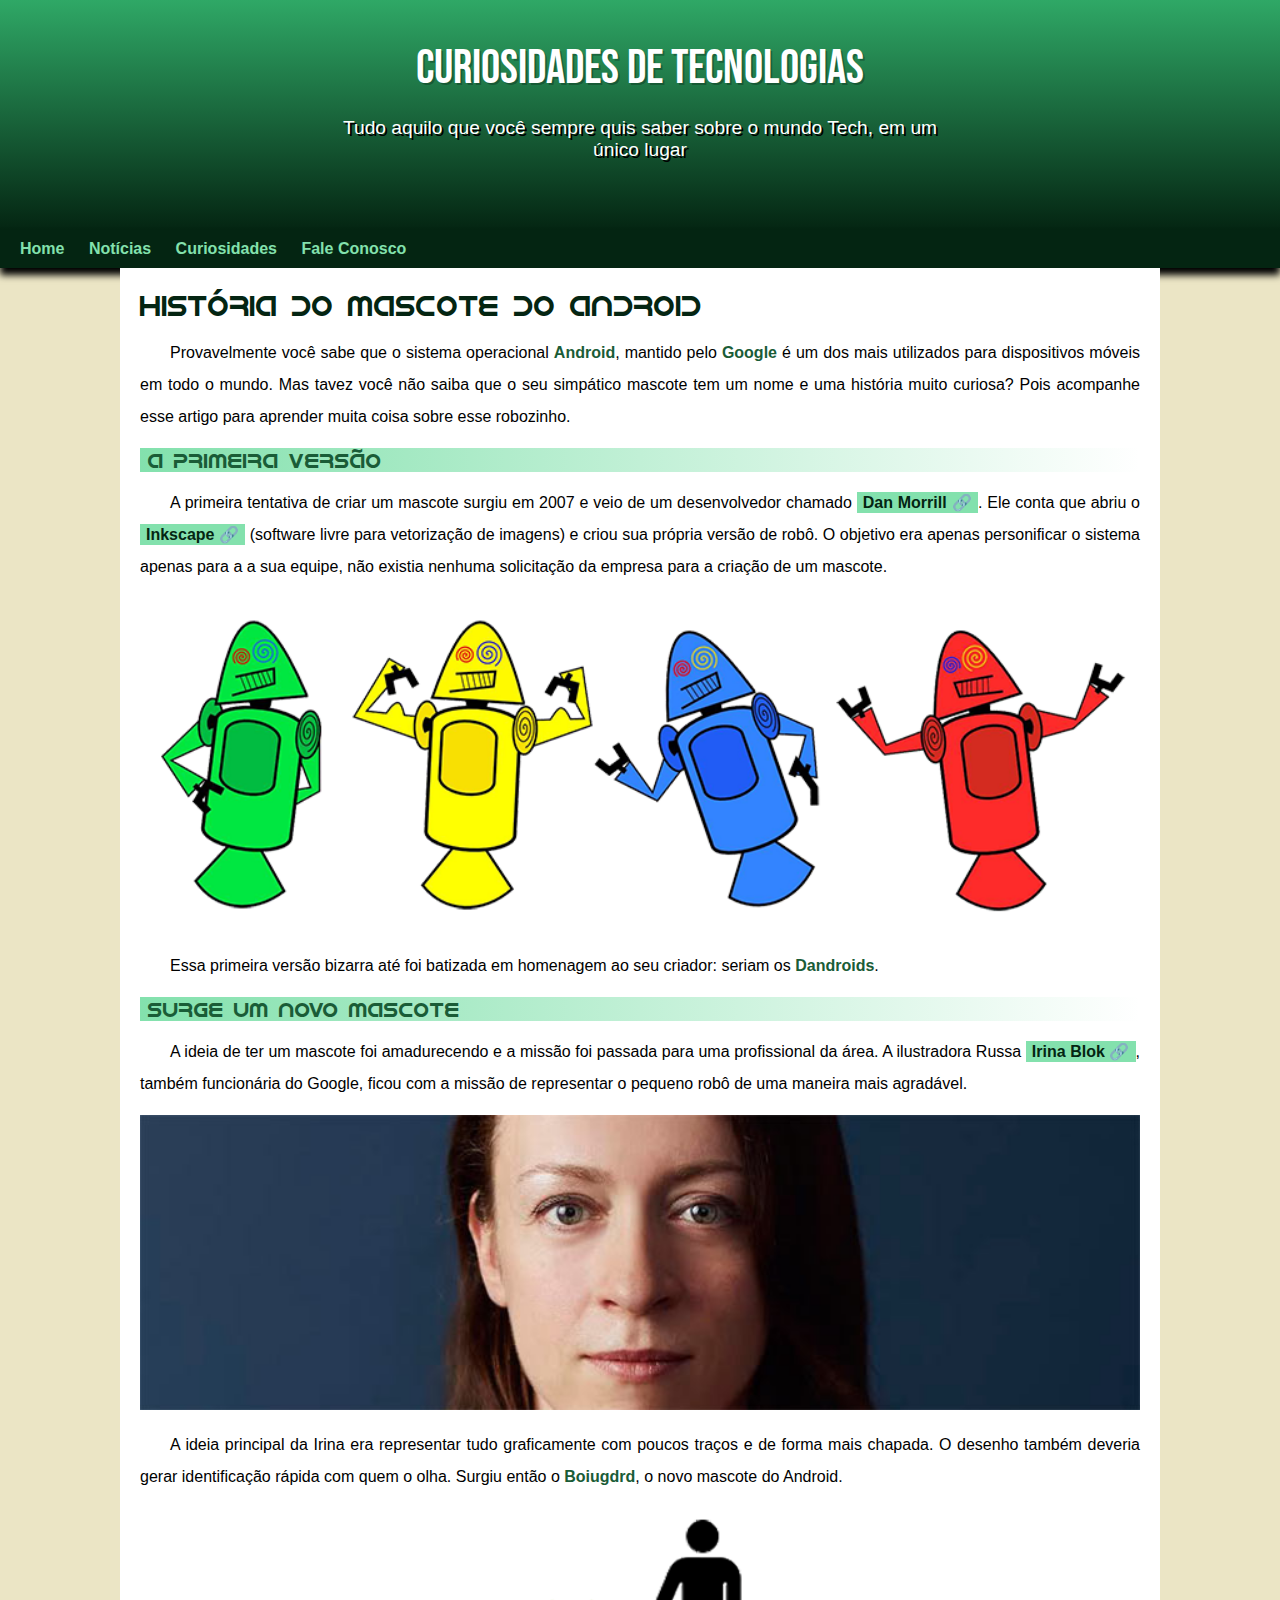
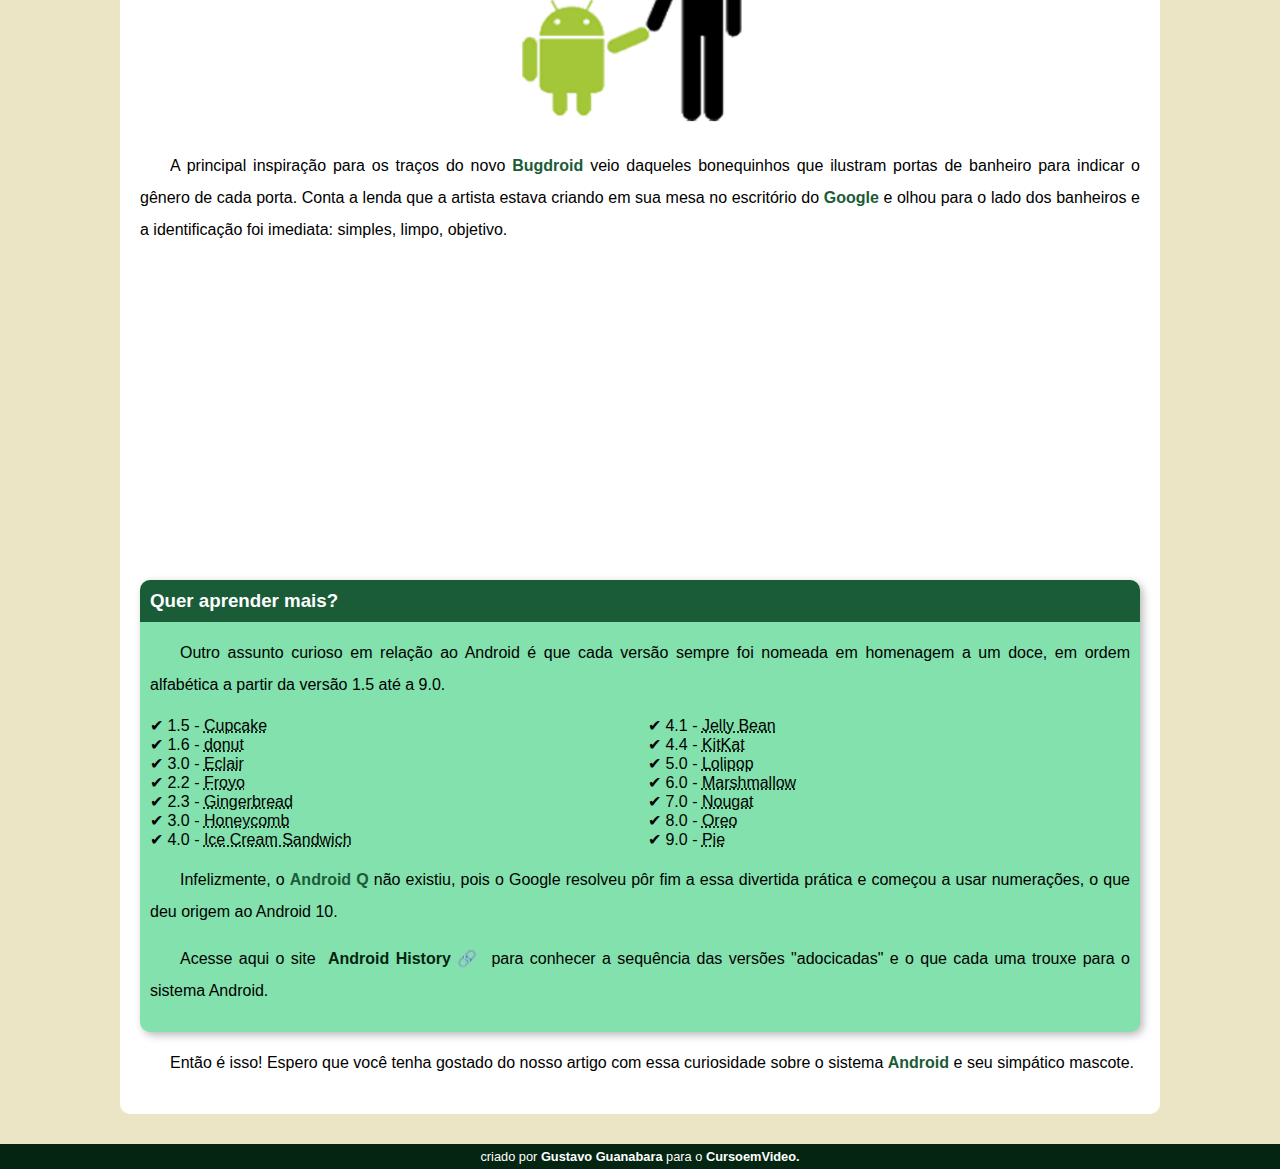
==== index.html @ 137b70c9 "novo site" ====
<!DOCTYPE html>
<html lang="pt-br">
<head>
    <meta charset="UTF-8">
    <meta http-equiv="X-UA-Compatible" content="IE=edge">
    <meta name="viewport" content="width=device-width, initial-scale=1.0">
    <title>Como surgiu o mascote do Android</title>
    <link rel="shortcut icon" href="imagens/favicon.ico" type="image/x-icon">
    <link rel="stylesheet" href="estilo/style.css">
</head>
<body>
    <header>
        <h1>Curiosidades de Tecnologias</h1>
        <p>Tudo aquilo que você sempre quis saber sobre o mundo Tech, em um único lugar</p>
    </header>
    <nav>
        <a href="#">Home</a>
        <a href="#">Notícias</a>
        <a href="#">Curiosidades</a>
        <a href="#">Fale Conosco</a>
    </nav>
    <main>
        <article>
                <h1>
                    História do Mascote do Android
                </h1>

                <p>
                    Provavelmente você sabe que o sistema operacional <strong>Android</strong>, mantido pelo <strong>Google</strong> é um dos mais utilizados para dispositivos móveis em todo o mundo. Mas tavez você não saiba que o seu simpático mascote tem um nome e uma história muito curiosa? Pois acompanhe esse artigo para aprender muita coisa sobre esse robozinho.

                </p>
                
                <h2>
                    A primeira versão
                </h2>
                
                <p>
                    A primeira tentativa de criar um mascote surgiu em 2007 e veio de um desenvolvedor chamado <a href="https://androidcommunity.com/dan-morrill-shows-us-the-android-mascot-that-almost-was-20130103/" target="_blank" class="externo">Dan Morrill</a>. Ele conta que abriu o <a href="https://inkscape.org/pt-br/" target="_blank" class="externo">Inkscape</a> (software livre para vetorização de imagens) e criou sua própria versão de robô. O objetivo era apenas personificar o sistema apenas para a a sua equipe, não existia nenhuma solicitação da empresa para a criação de um mascote.

                </p>
                
                <picture>
                    <source media="(max-width: 670px)" srcset="imagens/dan-droids-pq.png">
                    <img src="imagens/dan-droids.png" alt="primeiro mascote do Android">
                </picture>
                
                <p>
                    Essa primeira versão bizarra até foi batizada em homenagem ao seu criador: seriam os <strong>Dandroids</strong>.

                </p>
                
                <h2>Surge um novo mascote</h2>
                
                <p>
                    A ideia de ter um mascote foi amadurecendo e a missão foi passada para uma profissional da área. A ilustradora Russa <a href="https://www.irinablok.com/android" target="_blank" class="externo">Irina Blok</a>, também funcionária do Google, ficou com a missão de representar o pequeno robô de uma maneira mais agradável.

                </p>
                
                <picture>
                    <source media="(max-width:670px )" srcset="imagens/irina-blok.pq.pnj"">
                    <img src="imagens/irina-blok.jpg" alt="Irina-block, criadora dp Bugdroid">
                </picture>
                
                <p>
                    A ideia principal da Irina era representar tudo graficamente com poucos traços e de forma mais chapada. O desenho também deveria gerar identificação rápida com quem o olha. Surgiu então o <strong>Boiugdrd</strong>, o novo mascote do Android.

                </p>
                
                <img src="imagens/bugdroid.png" class="pequena" alt="Bugdroid">
                
                <p>
                    A principal inspiração para os traços do novo <strong>Bugdroid</strong> veio daqueles bonequinhos que ilustram portas de banheiro para indicar o gênero de cada porta. Conta a lenda que a artista estava criando em sua mesa no escritório do <strong>Google</strong> e olhou para o lado dos banheiros e a identificação foi imediata: simples, limpo, objetivo.

                </p>
                
                <div class="videos">
                    <iframe width="560" height="315" src="https://www.youtube.com/embed/l2UDgpLz20M" title="YouTube video player" frameborder="0" allow="accelerometer; autoplay; clipboard-write; encrypted-media; gyroscope; picture-in-picture; web-share" allowfullscreen></iframe>
                </div>
               
                <aside>
                  <h3>
                    Quer aprender mais?
                  </h3>
                
                <p>
                    Outro assunto curioso em relação ao Android é que cada versão sempre foi nomeada em homenagem a um doce, em ordem alfabética a partir da versão 1.5 até a 9.0.

                </p>
                
                <ul>
                    <li>1.5 - <abbr title="bolo de copo">Cupcake</abbr></li>
                    <li>1.6 - <abbr title="rosquinha">donut</abbr></li>
                    <li>3.0 - <abbr title="bomba"> Eclair</abbr></li>
                    <li>2.2 - <abbr title="iogurte congelado">Froyo</abbr></li>
                    <li>2.3 - <abbr title="biscoito de gengibre">Gingerbread</abbr></li>
                    <li>3.0 - <abbr title="favo de mel"> Honeycomb</abbr></li>
                    <li>4.0 - <abbr title="sanduiche de sorvete">Ice Cream Sandwich</abbr></li>
                    <li>4.1 - <abbr title="jujuba">Jelly Bean</abbr></li>
                    <li>4.4 - <abbr title="KitKat">KitKat</abbr></li>
                    <li>5.0 - <abbr title="pirulito">Lolipop</abbr></li>
                    <li>6.0 - <abbr title="Marshmallow">Marshmallow</abbr></li>
                    <li>7.0 - <abbr title="torrone">Nougat</abbr></li>
                    <li>8.0 - <abbr title="Oreo">Oreo</abbr></li>
                    <li>9.0 - <abbr title="torta">Pie</abbr></li>
                </ul>
                
                <p>
                    Infelizmente, o <strong>Android Q </strong>não existiu, pois o Google resolveu pôr fim a essa divertida prática e começou a usar numerações, o que deu origem ao Android 10.

                </p>
                
                
                    <p>
                        Acesse aqui o site <a href="https://www.android.com/intl/pt-BR_br/history/#/donut " target="_blank" class="externo">Android History</a> para conhecer a sequência das versões "adocicadas" e o que cada uma trouxe para o sistema Android.
                    </p>
                
                </aside>
                <p>
                    Então é isso! Espero que você tenha gostado do nosso artigo com essa curiosidade sobre o sistema <strong>Android</strong> e seu simpático mascote.
                </p>
        </article>
    </main>
    <footer>
       <p>criado por<a href="https://gustavoguanabara.github.io/" target="_blank"> Gustavo Guanabara</a> para o <a href="https://www.youtube.com/cursoemvideo" target="_blank">CursoemVideo.</a></p>
    </footer>
</body>
</html>
---- estilo/style.css ----
@charset "UTF-8";

@import url('https://fonts.googleapis.com/css2?family=Bebas+Neue&display=swap');

@font-face {
    font-family: 'Android';
    src: url('../fontes/idroid.otf') format('opentype');
    font-weight: normal;
}

:root {
    --cor0: #ebe5c5;
    --cor1: #83e1ad;
    --cor2: #3ddc84;
    --cor3: #2fa866;
    --cor4: #1a5c37;
    --cor5: #042512;

    --fonte-padrao: Arial, Verdana, Helvetica, sans-serif;
    --fonte-destaque: 'bebas neue', cursive;
    --fonte-android: 'Android', cursive;
}

* {
    margin: 0px;
    padding: 0px;
}

body {
    background-color: var(--cor0);
    font-family: var(--fonte-padrao)
}

a.externo::after {
    content: "\00A0\1F517";
}

header {
    background-image: linear-gradient(to bottom, var(--cor3), var(--cor5));
    min-height: 150px;
    text-align: center;
    padding: 40px;
    }

header > h1 {
    color: white;
    font-family: var(--fonte-destaque);
    font-size: 3em;
    font-weight: normal;
    margin-bottom: 20px;
    text-shadow: 2px 2px 0px rgba(0, 0, 0, 0.267);

}

header > p {
color: white;
font-family: var(--fonte-padrao);
font-size: 1.2em;
max-width: 600px;
padding-right: 10px;
padding-left: 10px;
margin: auto;
margin-bottom: 20px;
text-shadow: 2px 2px 0px rgba(0, 0, 0, 315);
}

nav {
    background-color: var(--cor5);
    padding: 10px;
    box-shadow: 0px 7px 7px rgba(0, 0, 0, 363);
}

nav > a {
    color: var(--cor1);
    padding: 10px;
    border-radius: 5px;
    text-decoration: none;
    font-weight: bold;
    transition: 0.5s;
}

nav > a:hover {
    background-color: var(--cor3);
    color: var(--cor5);
}

main {
    background-color: white;
    min-width: 300px;
    max-width: 1000px;
    margin: auto;
    margin-bottom: 30px;
    padding: 20px;
    background-color: white;
    box-shadow: 0px, 0px, 10px rgba(0, 0, 0, 0.507);
    border-bottom-left-radius: 10px;
    border-bottom-right-radius: 10px;

}

main h1 {
    color: var(--cor5);
    font-family: var(--fonte-android);
    font-weight: normal;
    font-size: 1.8em;
}

main h2 {
    font-family: var(--fonte-android);
    color: var(--cor4);
    font-size: 1.3em;
    font-weight: normal;
    background-image: linear-gradient(to right, var(--cor1), transparent);
    text-indent: 8px;
}

main p {
    margin: 15px 0px;
    text-align: justify;
    text-indent: 30px;font-size: 1em;
    line-height: 2em;
}

main strong {
    color:var(--cor4);
    font-weight: bolder;
}

main a {
    text-decoration: none;
    font-weight: bold;
    color: var(--cor5);
    background-color: var(--cor1);
    padding: 2px 6px;
}

main a:hover {
    text-decoration: underline;
    color: var(--cor4);
}

main img {
    width: 100%;
}

main img.pequena {
    max-width: 350px;
    display: block;
    margin: auto;
}

div.video {
    background-color: var(--cor5);
    margin: 0px -20px 30px -20px;
    padding: 20px;
    padding-bottom: 50%;
    position: relative;
}

div.video > iframe {
    position: absolute;
    top: 5%;
    left: 5%;
    width: 90%;
    height: 90%;
}

aside {
    background-color: var(--cor1);
    padding: 10px;
    border-radius: 10px;
    box-shadow: 3px 3px 8px rgba(0, 0, 0, 0.281);
}

aside > h3 {
    background-color: var(--cor4);
    color: white;
    padding: 10px;
    margin: -10px -10px 0px -10px;
    border-radius: 10px 10px 0px 0px;
}
 aside > ul {
    list-style-type: '\2714\00A0';
    list-style-position: inside;
    columns: 2;
 }

footer {
    background-color: var(--cor5);
    color: white;
    text-align: center;
    font-size: 0.8em;
    padding: 5px;
}

footer a {
    color: white;
    font-weight: bolder;
    text-decoration: none;
}

footer a:hover {
text-decoration: underline;
color: var(--cor1);
}
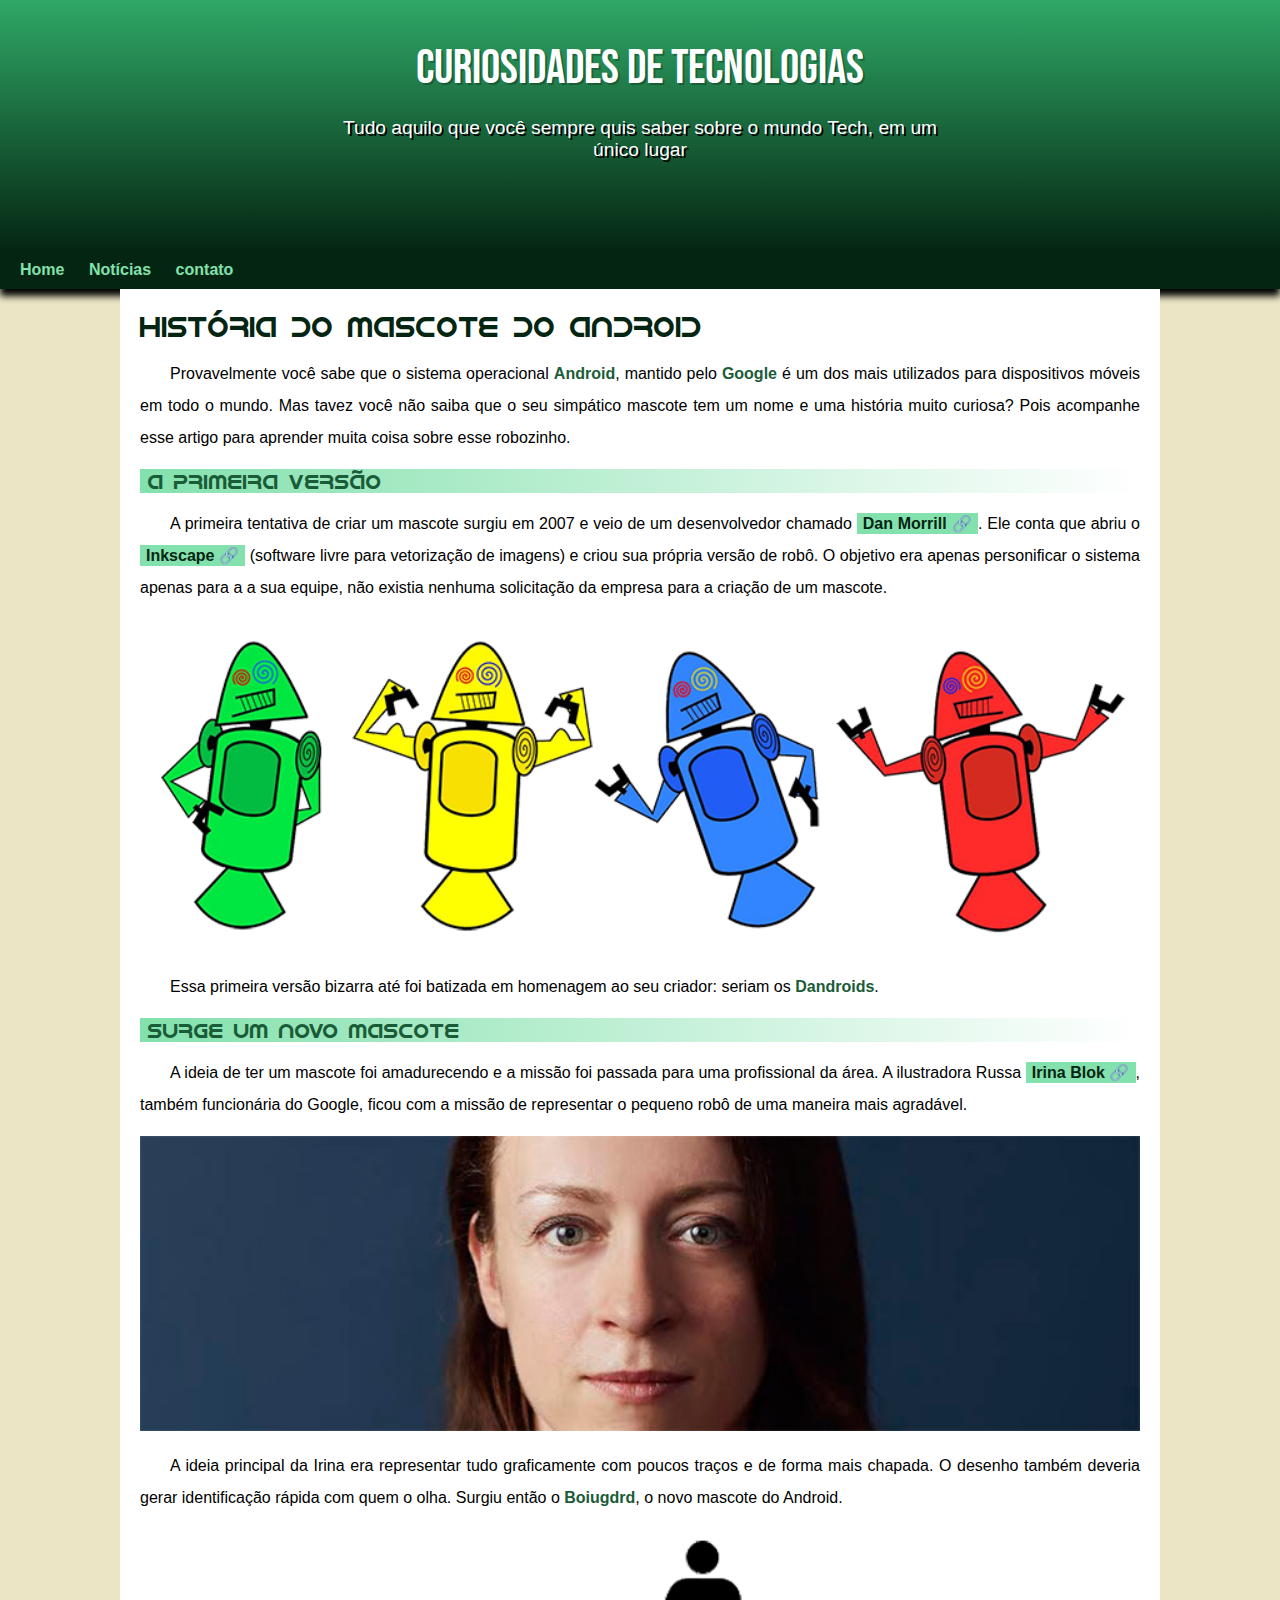
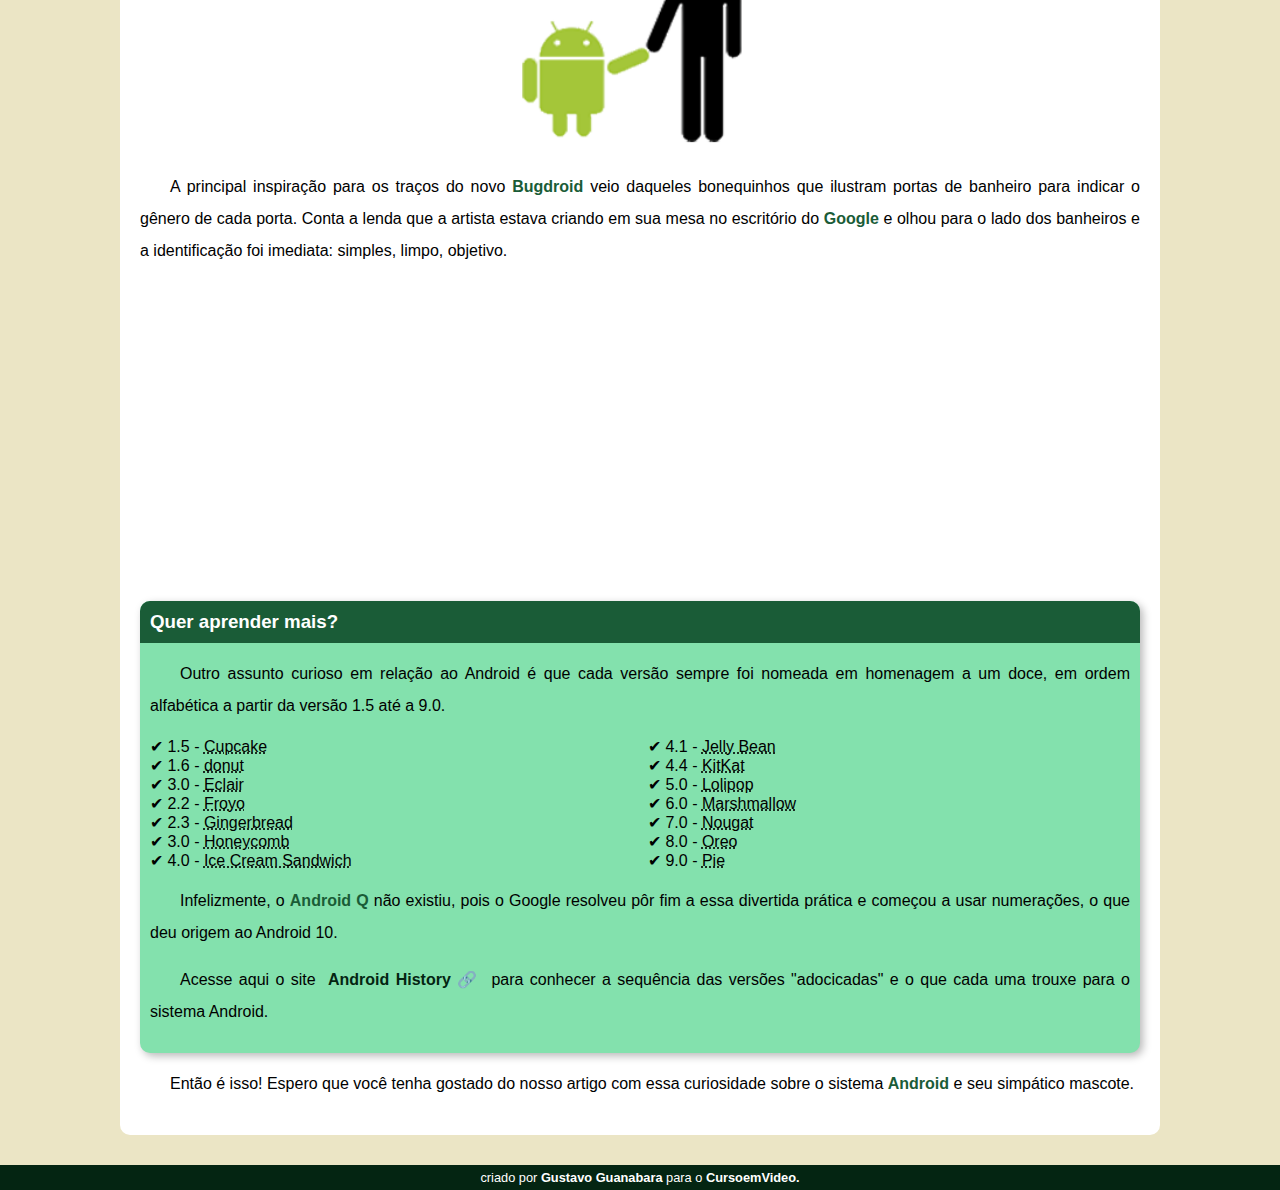
==== commit c5d346fa: "problema de padding corregido" ====
--- a/index.html
+++ b/index.html
@@ -16,8 +16,7 @@
     <nav>
         <a href="#">Home</a>
         <a href="#">Notícias</a>
-        <a href="#">Curiosidades</a>
-        <a href="#">Fale Conosco</a>
+        <a href="#">contato</a>
     </nav>
     <main>
         <article>
--- a/estilo/style.css
+++ b/estilo/style.css
@@ -60,7 +60,7 @@
 padding-right: 10px;
 padding-left: 10px;
 margin: auto;
-margin-bottom: 20px;
+padding-bottom: 50px;
 text-shadow: 2px 2px 0px rgba(0, 0, 0, 315);
 }
 
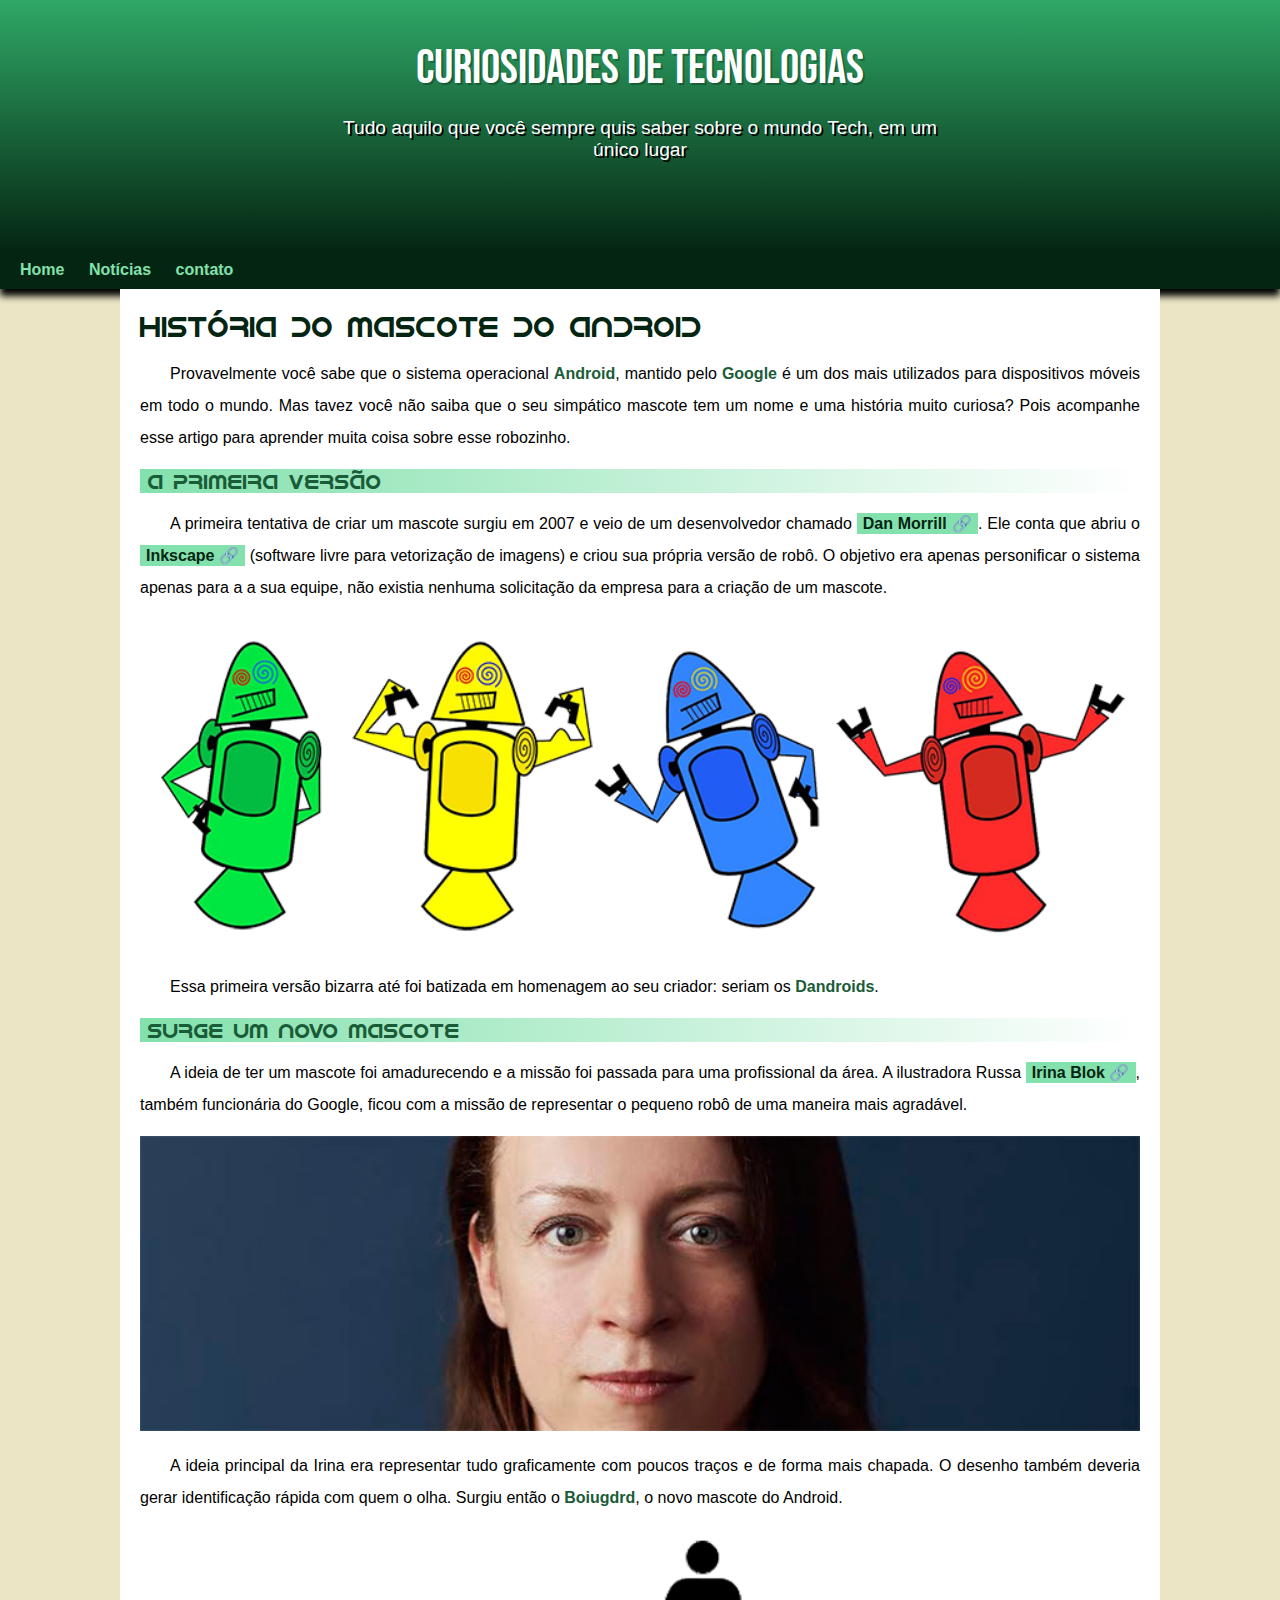
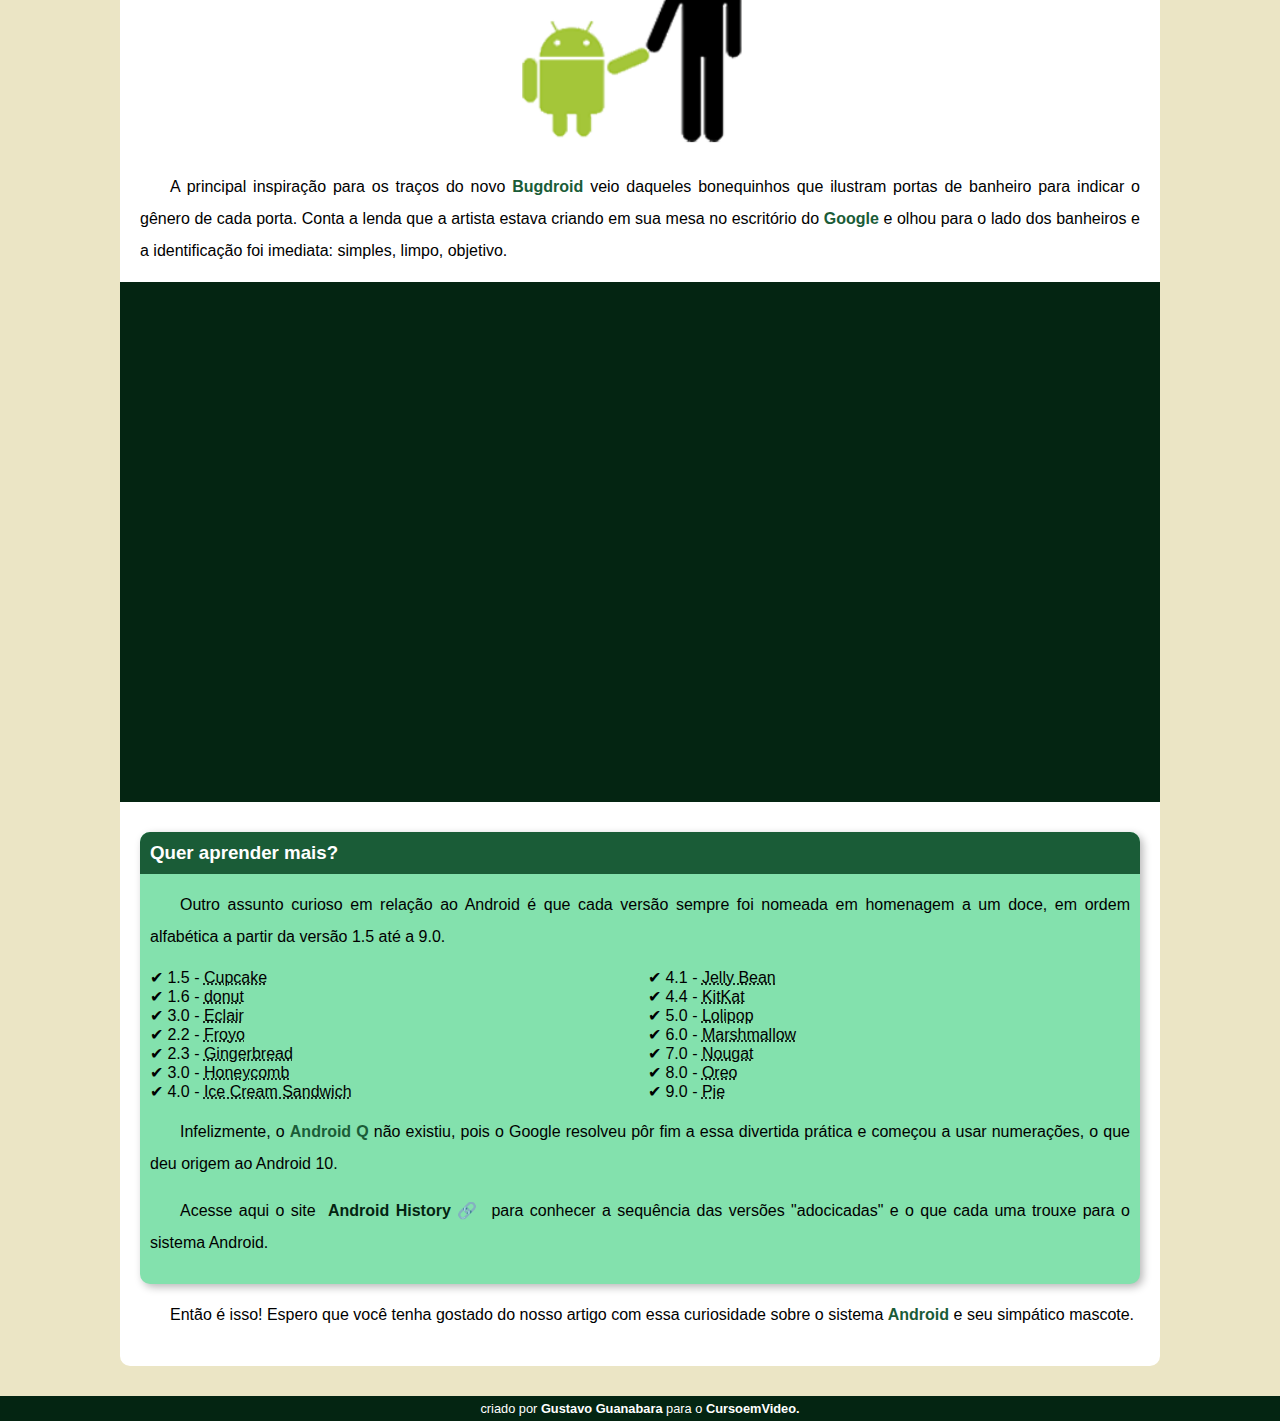
==== commit 5c7d8f41: "atualização" ====
--- a/index.html
+++ b/index.html
@@ -72,7 +72,7 @@
 
                 </p>
                 
-                <div class="videos">
+                <div class="video">
                     <iframe width="560" height="315" src="https://www.youtube.com/embed/l2UDgpLz20M" title="YouTube video player" frameborder="0" allow="accelerometer; autoplay; clipboard-write; encrypted-media; gyroscope; picture-in-picture; web-share" allowfullscreen></iframe>
                 </div>
                
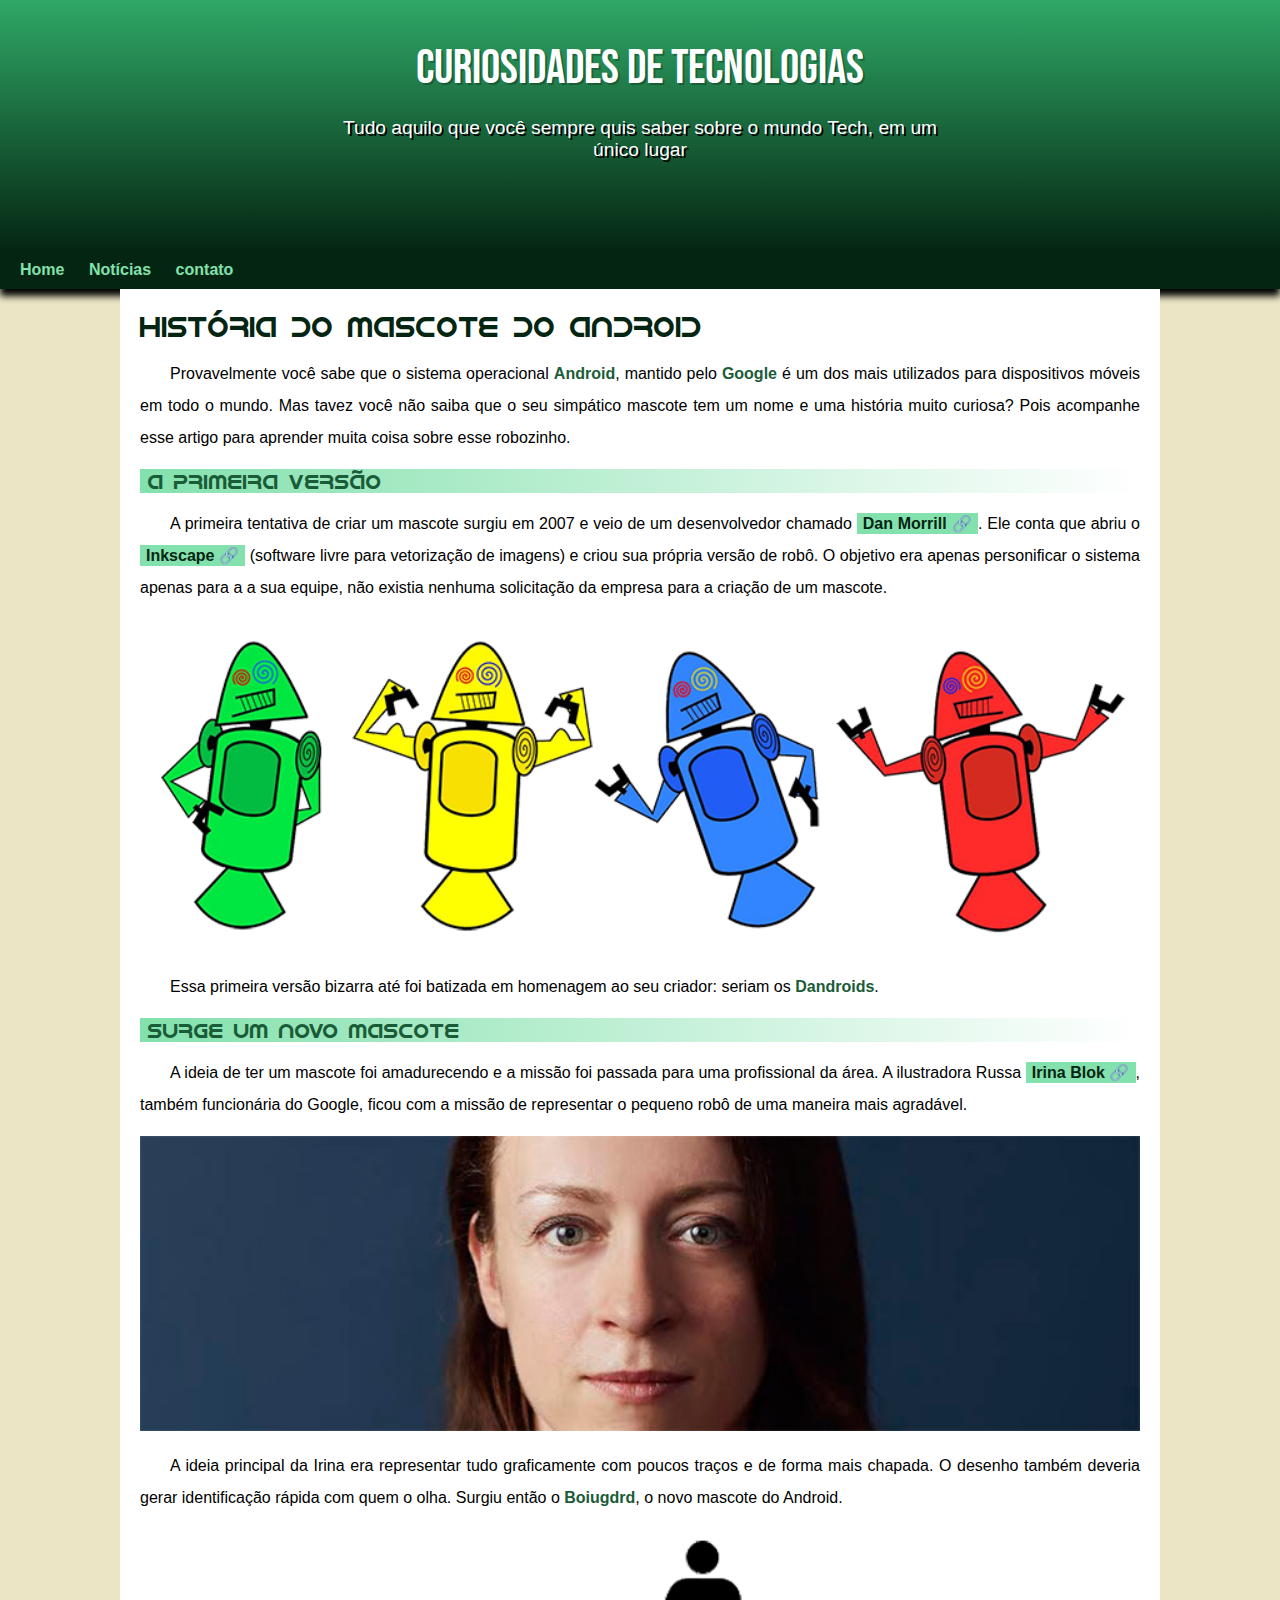
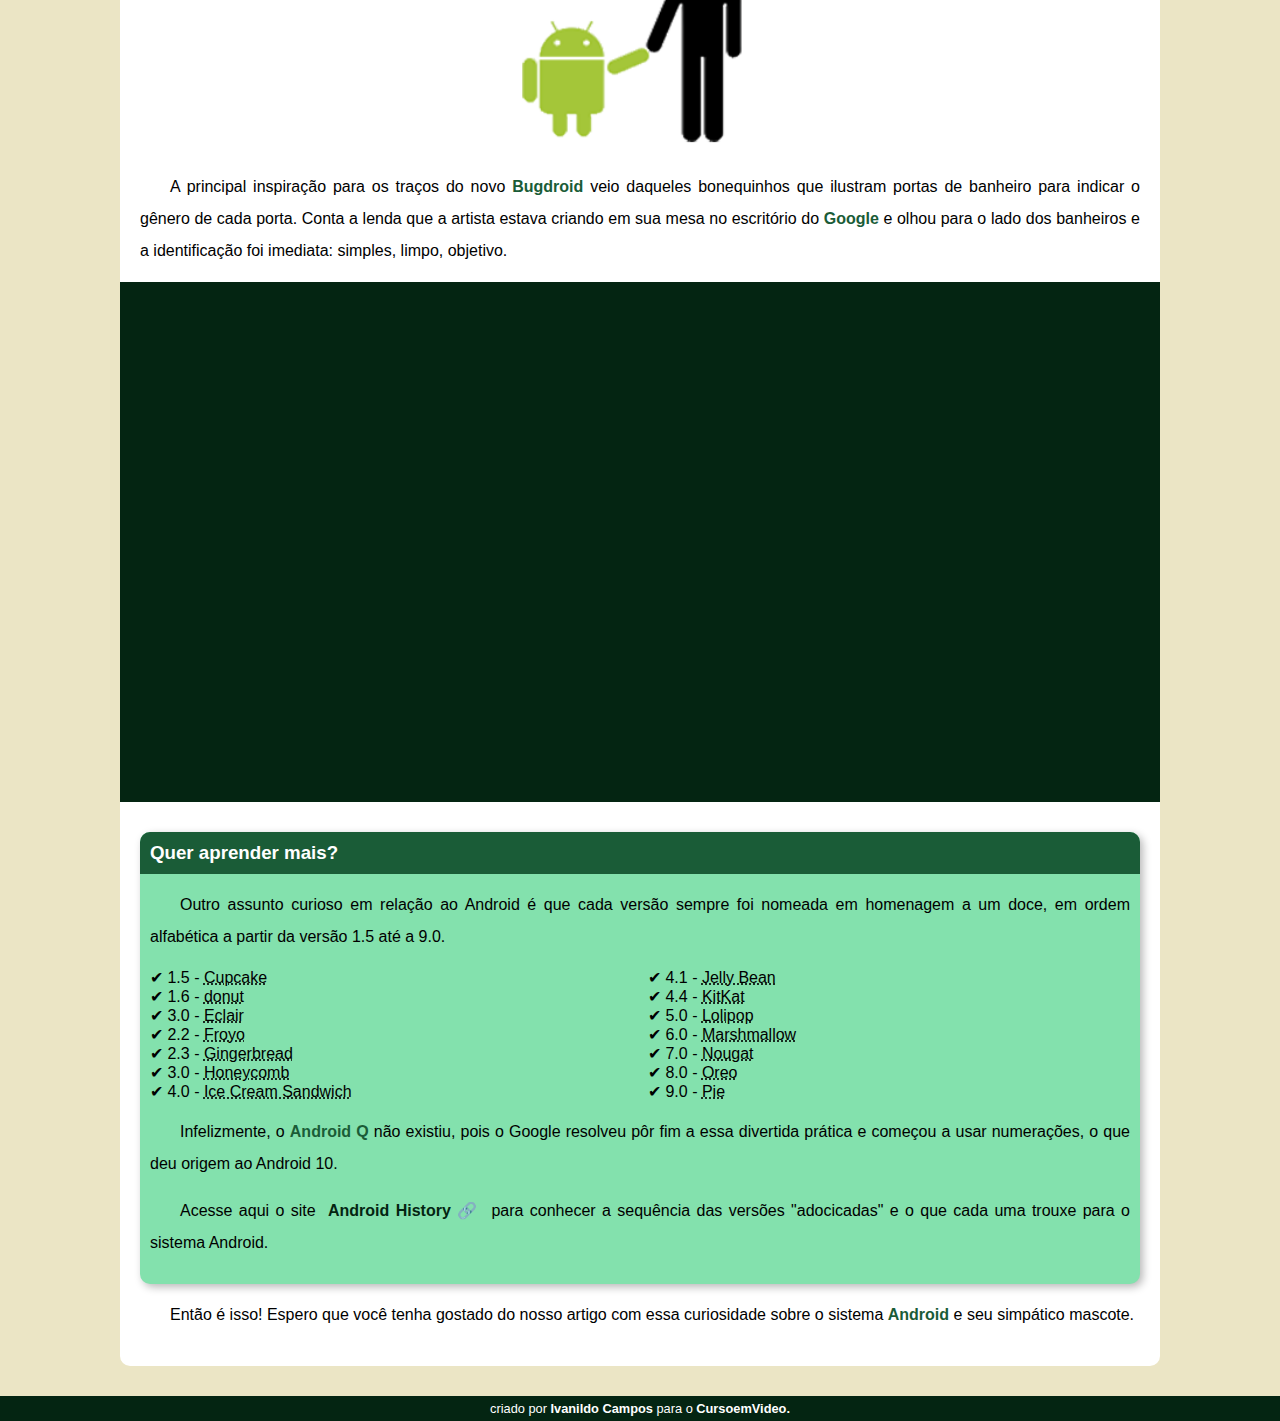
==== commit a04c1033: "atualização footer" ====
--- a/index.html
+++ b/index.html
@@ -1,5 +1,6 @@
 <!DOCTYPE html>
 <html lang="pt-br">
+
 <head>
     <meta charset="UTF-8">
     <meta http-equiv="X-UA-Compatible" content="IE=edge">
@@ -8,6 +9,7 @@
     <link rel="shortcut icon" href="imagens/favicon.ico" type="image/x-icon">
     <link rel="stylesheet" href="estilo/style.css">
 </head>
+
 <body>
     <header>
         <h1>Curiosidades de Tecnologias</h1>
@@ -20,72 +22,93 @@
     </nav>
     <main>
         <article>
-                <h1>
-                    História do Mascote do Android
-                </h1>
+            <h1>
+                História do Mascote do Android
+            </h1>
+
+            <p>
+                Provavelmente você sabe que o sistema operacional <strong>Android</strong>, mantido pelo
+                <strong>Google</strong> é um dos mais utilizados para dispositivos móveis em todo o mundo. Mas tavez
+                você não saiba que o seu simpático mascote tem um nome e uma história muito curiosa? Pois acompanhe esse
+                artigo para aprender muita coisa sobre esse robozinho.
+
+            </p>
+
+            <h2>
+                A primeira versão
+            </h2>
+
+            <p>
+                A primeira tentativa de criar um mascote surgiu em 2007 e veio de um desenvolvedor chamado <a
+                    href="https://androidcommunity.com/dan-morrill-shows-us-the-android-mascot-that-almost-was-20130103/"
+                    target="_blank" class="externo">Dan Morrill</a>. Ele conta que abriu o <a
+                    href="https://inkscape.org/pt-br/" target="_blank" class="externo">Inkscape</a> (software livre para
+                vetorização de imagens) e criou sua própria versão de robô. O objetivo era apenas personificar o sistema
+                apenas para a a sua equipe, não existia nenhuma solicitação da empresa para a criação de um mascote.
+
+            </p>
+
+            <picture>
+                <source media="(max-width: 670px)" srcset="imagens/dan-droids-pq.png">
+                <img src="imagens/dan-droids.png" alt="primeiro mascote do Android">
+            </picture>
+
+            <p>
+                Essa primeira versão bizarra até foi batizada em homenagem ao seu criador: seriam os
+                <strong>Dandroids</strong>.
+
+            </p>
+
+            <h2>Surge um novo mascote</h2>
+
+            <p>
+                A ideia de ter um mascote foi amadurecendo e a missão foi passada para uma profissional da área. A
+                ilustradora Russa <a href="https://www.irinablok.com/android" target="_blank" class="externo">Irina
+                    Blok</a>, também funcionária do Google, ficou com a missão de representar o pequeno robô de uma
+                maneira mais agradável.
+
+            </p>
+
+            <picture>
+                <source media="(max-width:670px )" srcset="imagens/irina-blok.pq.pnj"">
+                    <img src=" imagens/irina-blok.jpg" alt="Irina-block, criadora dp Bugdroid">
+            </picture>
+
+            <p>
+                A ideia principal da Irina era representar tudo graficamente com poucos traços e de forma mais chapada.
+                O desenho também deveria gerar identificação rápida com quem o olha. Surgiu então o
+                <strong>Boiugdrd</strong>, o novo mascote do Android.
+
+            </p>
+
+            <img src="imagens/bugdroid.png" class="pequena" alt="Bugdroid">
+
+            <p>
+                A principal inspiração para os traços do novo <strong>Bugdroid</strong> veio daqueles bonequinhos que
+                ilustram portas de banheiro para indicar o gênero de cada porta. Conta a lenda que a artista estava
+                criando em sua mesa no escritório do <strong>Google</strong> e olhou para o lado dos banheiros e a
+                identificação foi imediata: simples, limpo, objetivo.
+
+            </p>
+
+            <div class="video">
+                <iframe width="560" height="315" src="https://www.youtube.com/embed/l2UDgpLz20M"
+                    title="YouTube video player" frameborder="0"
+                    allow="accelerometer; autoplay; clipboard-write; encrypted-media; gyroscope; picture-in-picture; web-share"
+                    allowfullscreen></iframe>
+            </div>
+
+            <aside>
+                <h3>
+                    Quer aprender mais?
+                </h3>
 
                 <p>
-                    Provavelmente você sabe que o sistema operacional <strong>Android</strong>, mantido pelo <strong>Google</strong> é um dos mais utilizados para dispositivos móveis em todo o mundo. Mas tavez você não saiba que o seu simpático mascote tem um nome e uma história muito curiosa? Pois acompanhe esse artigo para aprender muita coisa sobre esse robozinho.
+                    Outro assunto curioso em relação ao Android é que cada versão sempre foi nomeada em homenagem a um
+                    doce, em ordem alfabética a partir da versão 1.5 até a 9.0.
 
                 </p>
-                
-                <h2>
-                    A primeira versão
-                </h2>
-                
-                <p>
-                    A primeira tentativa de criar um mascote surgiu em 2007 e veio de um desenvolvedor chamado <a href="https://androidcommunity.com/dan-morrill-shows-us-the-android-mascot-that-almost-was-20130103/" target="_blank" class="externo">Dan Morrill</a>. Ele conta que abriu o <a href="https://inkscape.org/pt-br/" target="_blank" class="externo">Inkscape</a> (software livre para vetorização de imagens) e criou sua própria versão de robô. O objetivo era apenas personificar o sistema apenas para a a sua equipe, não existia nenhuma solicitação da empresa para a criação de um mascote.
 
-                </p>
-                
-                <picture>
-                    <source media="(max-width: 670px)" srcset="imagens/dan-droids-pq.png">
-                    <img src="imagens/dan-droids.png" alt="primeiro mascote do Android">
-                </picture>
-                
-                <p>
-                    Essa primeira versão bizarra até foi batizada em homenagem ao seu criador: seriam os <strong>Dandroids</strong>.
-
-                </p>
-                
-                <h2>Surge um novo mascote</h2>
-                
-                <p>
-                    A ideia de ter um mascote foi amadurecendo e a missão foi passada para uma profissional da área. A ilustradora Russa <a href="https://www.irinablok.com/android" target="_blank" class="externo">Irina Blok</a>, também funcionária do Google, ficou com a missão de representar o pequeno robô de uma maneira mais agradável.
-
-                </p>
-                
-                <picture>
-                    <source media="(max-width:670px )" srcset="imagens/irina-blok.pq.pnj"">
-                    <img src="imagens/irina-blok.jpg" alt="Irina-block, criadora dp Bugdroid">
-                </picture>
-                
-                <p>
-                    A ideia principal da Irina era representar tudo graficamente com poucos traços e de forma mais chapada. O desenho também deveria gerar identificação rápida com quem o olha. Surgiu então o <strong>Boiugdrd</strong>, o novo mascote do Android.
-
-                </p>
-                
-                <img src="imagens/bugdroid.png" class="pequena" alt="Bugdroid">
-                
-                <p>
-                    A principal inspiração para os traços do novo <strong>Bugdroid</strong> veio daqueles bonequinhos que ilustram portas de banheiro para indicar o gênero de cada porta. Conta a lenda que a artista estava criando em sua mesa no escritório do <strong>Google</strong> e olhou para o lado dos banheiros e a identificação foi imediata: simples, limpo, objetivo.
-
-                </p>
-                
-                <div class="video">
-                    <iframe width="560" height="315" src="https://www.youtube.com/embed/l2UDgpLz20M" title="YouTube video player" frameborder="0" allow="accelerometer; autoplay; clipboard-write; encrypted-media; gyroscope; picture-in-picture; web-share" allowfullscreen></iframe>
-                </div>
-               
-                <aside>
-                  <h3>
-                    Quer aprender mais?
-                  </h3>
-                
-                <p>
-                    Outro assunto curioso em relação ao Android é que cada versão sempre foi nomeada em homenagem a um doce, em ordem alfabética a partir da versão 1.5 até a 9.0.
-
-                </p>
-                
                 <ul>
                     <li>1.5 - <abbr title="bolo de copo">Cupcake</abbr></li>
                     <li>1.6 - <abbr title="rosquinha">donut</abbr></li>
@@ -102,25 +125,31 @@
                     <li>8.0 - <abbr title="Oreo">Oreo</abbr></li>
                     <li>9.0 - <abbr title="torta">Pie</abbr></li>
                 </ul>
-                
+
                 <p>
-                    Infelizmente, o <strong>Android Q </strong>não existiu, pois o Google resolveu pôr fim a essa divertida prática e começou a usar numerações, o que deu origem ao Android 10.
+                    Infelizmente, o <strong>Android Q </strong>não existiu, pois o Google resolveu pôr fim a essa
+                    divertida prática e começou a usar numerações, o que deu origem ao Android 10.
 
                 </p>
-                
-                
-                    <p>
-                        Acesse aqui o site <a href="https://www.android.com/intl/pt-BR_br/history/#/donut " target="_blank" class="externo">Android History</a> para conhecer a sequência das versões "adocicadas" e o que cada uma trouxe para o sistema Android.
-                    </p>
-                
-                </aside>
+
+
                 <p>
-                    Então é isso! Espero que você tenha gostado do nosso artigo com essa curiosidade sobre o sistema <strong>Android</strong> e seu simpático mascote.
+                    Acesse aqui o site <a href="https://www.android.com/intl/pt-BR_br/history/#/donut " target="_blank"
+                        class="externo">Android History</a> para conhecer a sequência das versões "adocicadas" e o que
+                    cada uma trouxe para o sistema Android.
                 </p>
+
+            </aside>
+            <p>
+                Então é isso! Espero que você tenha gostado do nosso artigo com essa curiosidade sobre o sistema
+                <strong>Android</strong> e seu simpático mascote.
+            </p>
         </article>
     </main>
     <footer>
-       <p>criado por<a href="https://gustavoguanabara.github.io/" target="_blank"> Gustavo Guanabara</a> para o <a href="https://www.youtube.com/cursoemvideo" target="_blank">CursoemVideo.</a></p>
+        <p>criado por<a href="https://gustavoguanabara.github.io/" target="_blank"> Ivanildo Campos</a> para o <a
+                href="https://www.youtube.com/cursoemvideo" target="_blank">CursoemVideo.</a></p>
     </footer>
 </body>
+
 </html>